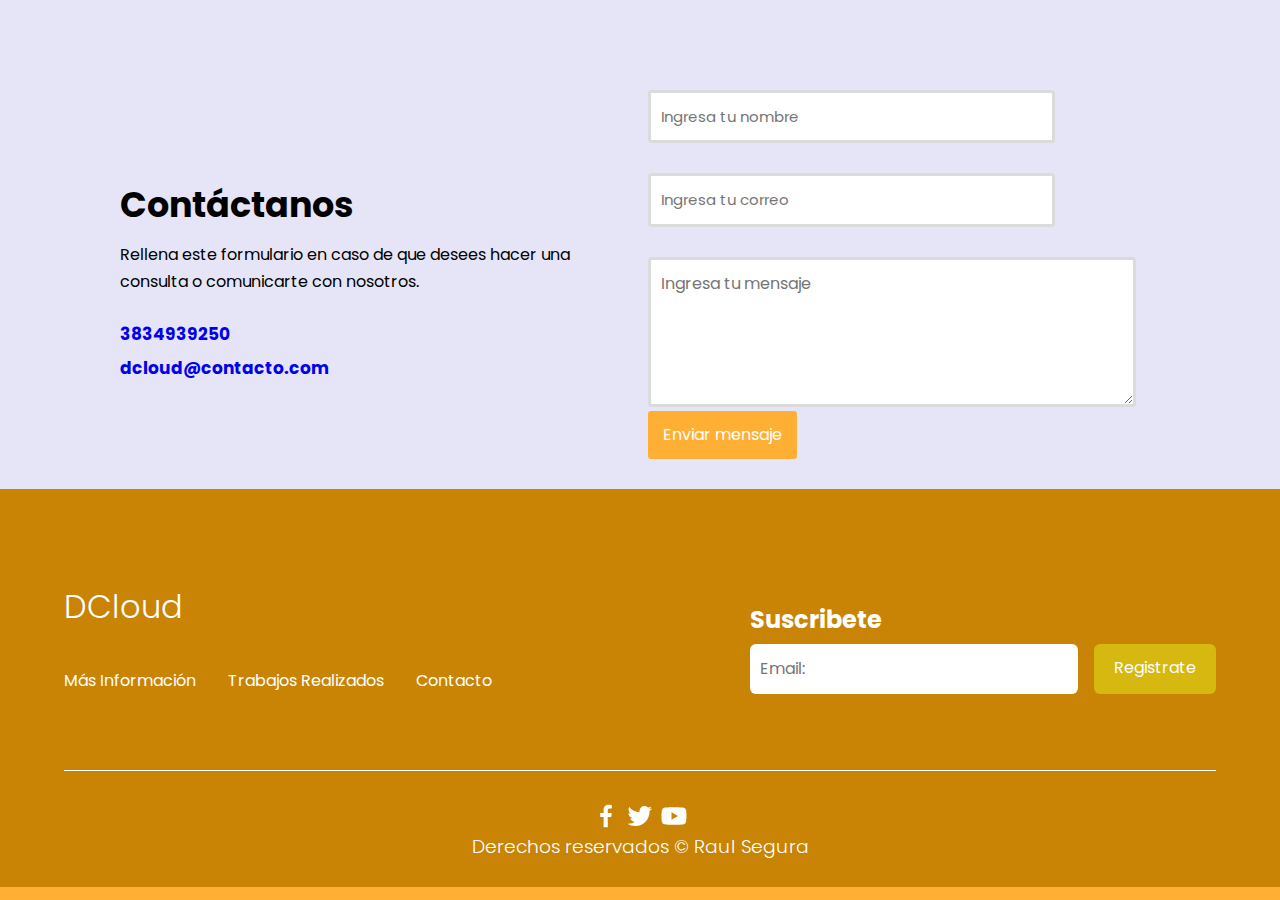
==== contacto.html @ af49370b "Subiendo archivos" ====
<!DOCTYPE html>
<html lang="en">
<head>
    <title>Contacto</title>
    <link rel="shortcut icon" href="/images/favicon-16x16.png" type="image/x-icon">
    <link rel="stylesheet" href="/css/estilos.css">
    <link rel="stylesheet" href="/css/normalize.css">
</head>
<body>
    <section class="formulario">
        <div class="contenedor-form">
            <div class="info-form">
                <h2>Contáctanos</h2>
                <p>Rellena este formulario en caso de que desees hacer una consulta o comunicarte con nosotros.</p>
                <a href="#">3834939250</a>
                <a href="#">dcloud@contacto.com</a>
            </div>
            <form action="#" autocomplete="off">
                <input type="text" name="nombre" placeholder="Ingresa tu nombre" class="campo">
                <input type="email" name="email" placeholder="Ingresa tu correo" class="campo">
                <textarea name="mensaje" placeholder="Ingresa tu mensaje"></textarea>
                <input type="submit" name="enviar" value="Enviar mensaje" class="btn-enviar">
            </form>
        </div>
    </section>

    <footer class="footer">
        <section class="footer__container container">
            <nav class="nav nav--footer">
                <h2 class="footer__title">DCloud</h2>

                <ul class="nav__link nav__link--footer">
                    <li class="nav__items">
                        <a href="informacion.html" class="nav__links">Más Información</a>
                    </li>
                    <li class="nav__items">
                        <a href="fichas.html" class="nav__links">Trabajos Realizados</a>
                    </li>
                    <li class="nav__items">
                        <a href="#" class="nav__links">Contacto</a>
                    </li>
                    
                </ul>
            </nav>

            <form class="footer__form" action="https://formspree.io/f/mknkkrkj" method="POST">
                <h2 class="footer__newsletter">Suscribete</h2>
                <div class="footer__inputs">
                    <input type="email" placeholder="Email:" class="footer__input" name="_replyto">
                    <input type="submit" value="Registrate" class="footer__submit">
                </div>
            </form>
        </section>

        <section class="footer__copy container">
            <div class="footer__social">
                <a href="#" class="footer__icons"><img src="./images/facebook.svg" class="footer__img"></a>
                <a href="#" class="footer__icons"><img src="./images/twitter.svg" class="footer__img"></a>
                <a href="#" class="footer__icons"><img src="./images/youtube.svg" class="footer__img"></a>
            </div>

            <h3 class="footer__copyright">Derechos reservados &copy; Raul Segura</h3>
        </section>
    </footer>
</body>
</html>
---- css/estilos.css ----
@import url('https://fonts.googleapis.com/css2?family=Poppins:wght@300;400;600;700&display=swap');

:root {
    --padding-container: 100px 0;
    --color-title: #001A49;
}

body {
    background-color: #FFAF33   ;
    font-family: 'Poppins', sans-serif;
}

.container {
    width: 90%;
    max-width: 1200px;
    margin: 0 auto;
    overflow: hidden;
    padding: var(--padding-container);
}

.hero {
    width: 100%;
    height: 100vh;
    min-height: 600px;
    max-height: 800px;
    position: relative;
    display: grid;
    grid-template-rows: 100px 1fr;
    color: #fff;
}

.hero::before {
    content: "";
    position: absolute;
    top: 0;
    left: 0;
    width: 100%;
    height: 100%;
    background-image: linear-gradient(180deg, #0000008c 0%, #0000008c 100%), url('../images/compuchetafondo.jfif');
    background-size: cover;
    clip-path: polygon(0 0, 100% 0, 100% 80%, 50% 95%, 0 80%);
    z-index: -1;
}


/* Nav */

.nav {
    --padding-container: 0;
    height: 100%;
    display: flex;
    align-items: center;
}

.nav__title {
    font-weight: 300;
}

.nav__link {
    margin-left: auto;
    padding: 0;
    display: grid;
    grid-auto-flow: column;
    grid-auto-columns: max-content;
    gap: 2em;
}

.nav__items {
    list-style: none;
}

.nav__links {
    color: #fff;
    text-decoration: none;
}

.nav__menu {
    margin-left: auto;
    cursor: pointer;
    display: none;
}

.nav__img {
    display: block;
    width: 30px;
}


.nav__close {
    display: var(--show, none);
}


/* Hero container */

.hero__container {
    max-width: 800px;
    --padding-container: 0;
    display: grid;
    grid-auto-rows: max-content;
    align-content: center;
    gap: 1em;
    padding-bottom: 100px;
    text-align: center;
}

.hero__title {
    font-size: 3rem;
}

.hero__paragraph {
    margin-bottom: 20px;
}

.cta {
    display: inline-block;
    background-color: #FF8301;
    justify-self: center;
    color: #fff;
    text-decoration: none;
    padding: 13px 30px;
    border-radius: 32px;
}

/* About */

.about {
    text-align: center;
}

.subtitle {
    color: var(--color-title);
    font-size: 2rem;
    margin-bottom: 25px;
}


.about__paragraph {
    line-height: 1.7;
}

.about__main {
    padding-top: 80px;
    display: grid;
    width: 90%;
    margin: 0 auto;
    gap: 1em;
    overflow: hidden;
    grid-template-columns: repeat(auto-fit, minmax(260px, auto));
}


.about__icons {
    display: grid;
    gap: 1em;
    justify-items: center;
    width: 260px;
    overflow: hidden;
    margin: 0 auto;
}

.about__icon {
    width: 40px;
}

/* Knowledge */

.knowledge {
    background-color: #e5e5f7;
    background-image: radial-gradient(#444cf7 0.5px, transparent 0.5px), radial-gradient(#444cf7 0.5px, #e5e5f7 0.5px);
    background-size: 20px 20px;
    background-position: 0 0, 10px 10px;
    overflow: hidden;
}

.knowledge__container{
    display: grid;
    grid-template-columns: 1fr 1fr;
    gap: 1em;
    align-items: center;
}

.knowledge__picture{
    max-width: 500px;
}

.knowledge__paragraph{
    line-height: 1.7;
    margin-bottom: 15px;
}

.knowledge__paragraph2{
    line-height: 1.7;
    margin-bottom: 15px;
}

.knowledge__img{
    width: 100%;
    display: block;
}

/* price */

.price{
    text-align: center;
}

.price__table{
    padding-top: 60px;
    display: flex;
    flex-wrap: wrap;
    gap: 2.5em;
    justify-content: space-evenly;
    align-items: center;
}

.price__element{
    background-color: #e5e5f7;
    text-align: center;
    border-radius: 10px;
    width: 330px;
    padding: 40px;
    --color-plan: #696871;
    --color-price: #1D293F;
    --bg-cta: #fff;
    --color-cta: #5454D4;
    --color-items: #696871;
}

.price__element--best{
    width: 370px;
    padding: 60px 40px;
    background-color: #FF7143;
    --color-plan: rgb(255 255 255 / 75%);
    --color-price: #fff;
    --bg-cta: #9F3919;
    --color-cta: #FFF;
    --color-items: #fff;
}


.price__name{
    color: var(--color-plan);
    margin-bottom: 15px;
    font-weight: 600;
}

.price__price{
    text-align: center;
    font-size: 2.5rem;
    color: var(--color-price);
}

.price__items{
    margin-top: 35px;
    display: grid;
    gap: 1em;
    font-weight: 300;
    font-size: 1.2rem;
    margin-bottom: 50px;
    color: var(--color-items);
}

.price__cta{
    display: block;
    padding: 20px 0;
    border-radius: 10px;
    text-decoration: none;
    background-color: var(--bg-cta);
    font-weight: 600;
    color: var(--color-cta);
    box-shadow: 0 0 1px rgba(0, 0, 0, .5);
}

/* Testimony */

.testimony{
    background-color: #e5e5f7;
}

.testimony__container{
    display: grid;
    grid-template-columns: 50px 1fr 50px;
    gap: 1em;
    align-items: center;
}

.testimony__body{
    display: grid;
    grid-template-columns: 1fr max-content;
    justify-content: space-between;
    align-items: center;
    gap: 2em;
    grid-column: 2/3;
    grid-row: 1/2;
    opacity: 0;
    pointer-events: none;
}


.testimony__body--show{
    pointer-events: unset;
    opacity: 1;
    transition: opacity 1.5s ease-in-out;
}

.testimony__img{
    width: 250px;
    height: 250px;
    border-radius: 50%;
    object-fit: cover;
    object-position: 50% 30%;
}

.testimony__texts{
    max-width: 700px;
}

.testimony__course{
    background-color: royalblue;
    color: #fff;
    display: inline-block;
    padding: 5px;
}

.testimony__arrow{
    width: 90%;
    cursor: pointer;
}

/*Contacto*/

.formulario{
    background-color: #e5e5f7;
    background-image: radial-gradient(#444cf7 0.5px, transparent 0.5px), radial-gradient(#444cf7 0.5px, #e5e5f7 0.5px);
    background-size: 20px 20px;
    background-position: 0 0, 10px 10px;
    overflow: hidden;
}

.contenedor-form{
    width: 100%;
    max-width: 1100px;
    margin: auto;
    display: flex;
    grid-template-columns: repeat(2,1fr);
    grid-gap: 50xp;
    margin-top: 90px;
    display: grid;
    gap: 1em;
    align-items: center;
}

.contenedor-form h2{
    margin-left: 30px;
    margin-bottom: 15px;
    font-size: 35px;
}

.contenedor-form p{
    line-height: 1.7;
    margin-bottom: 15px;
    margin-bottom: 30px;
    margin-left: 30px;
}

.contenedor-form a{
    font-size: 17px;
    display: inline-block;
    text-decoration: none;
    width: 100%;
    margin-bottom: 15px;
    font-weight: 700;
    margin-left: 30px;
}

.contenedor-form form .campo, textarea{
    width: 75%;
    padding: 15px 10px;
    font-size: 15px;
    border: solid #dbdbdb ;
    margin-bottom: 30px;
    border-radius: 3px;
    outline: 0px;
}

.contenedor-form form textarea{
    max-width: 90%;
    min-width: 90%;
    max-height: 140px;
    min-height: 150px;
}

.contenedor-form .btn-enviar{
    padding: 15px;
    font-size: 16px;
    border: none;
    outline: 0px;
    background: #FFAF33;
    color: #FFF;
    border-radius: 3px;
    cursor: pointer;
    transition: all 300ms ease;
    margin-bottom: 30px;
}

.contenedor-form .btn-enviar:hover{
    background: #e39403;
}

/* Footer */

.footer{
    background-color: #c98405;
}

.footer__title{
    font-weight: 300;
    font-size: 2rem;
    margin-bottom: 30px;
}

.footer__title, .footer__newsletter{
    color: #fff;
}


.footer__container{
    display: flex;
    justify-content: space-between;
    align-items: center;
    border-bottom: 1px solid #fff;
    padding-bottom: 60px;
}

.nav--footer{
    padding-bottom: 20px;
    display: grid;
    gap: 1em;
    grid-auto-flow: row;
    height: 100%;
}

.nav__link--footer{
    display: flex;
    margin: 0;
    margin-right: 20px;
    flex-wrap: wrap;
}

.footer__inputs{
    margin-top: 10px;
    display: flex;
    overflow: hidden;
}

.footer__input{
    background-color: #fff;
    height: 50px;
    display: block;
    padding-left: 10px;
    border-radius: 6px;
    font-size: 1rem;
    outline: none;
    border: none;
    margin-right: 16px;
}

.footer__submit{
    margin-left: auto;
    display: inline-block;
    height: 50px;
    padding: 0 20px ;
    background-color: #d6b810;
    border: none;
    font-size: 1rem;
    color: #fff;
    border-radius: 6px;
    cursor: pointer;
}

.footer__copy{
    --padding-container: 30px 0;
    text-align: center;
    color: #fff;
}

.footer__copyright{
    font-weight: 300;
}

.footer__icons{
    margin-bottom: 10px;
}

.footer__img{
    width: 30px;
}

/* Media queries */

@media (max-width:800px){
    .nav__menu{
        display: block;
    }

    .nav__link--menu{
        position: fixed;
        background-color: #000;
        top: 0;
        left: 0;
        height: 100%;
        width: 100%;
        display: flex;
        flex-direction: column;
        justify-content: space-evenly;
        align-items: center;
        z-index: 100;
        opacity: 0;
        pointer-events: none;
        transition: .7s opacity;
    }

    .nav__link--show{
        --show: block;
        opacity:1 ;
        pointer-events: unset;
    }

    .nav__close{
        position: absolute;
        top: 30px;
        right: 30px;
        width: 30px;
        cursor: pointer;
    }

    .hero__title{
        font-size: 2.5rem;
    }


    .about__main{
        gap: 2em;
    }

    .about__icons:last-of-type{
        grid-column: 1/-1;
    }


    .knowledge__container{
        grid-template-columns: 1fr;
        grid-template-rows: max-content 1fr;
        gap: 3em;
        text-align: center;
    }

    .knowledge__picture{
        grid-row: 1/2;
        justify-self: center;
    }

    .testimony__container{
        grid-template-columns: 30px 1fr 30px;
    }

    .testimony__body{
        grid-template-columns: 1fr;
        grid-template-rows: max-content max-content;
        gap: 3em;
        justify-items:center ;
    }


    .testimony__img{
        width: 200px;
        height: 200px;
        
    }

    .questions__copy{
        width: 100%;
    }

    .footer__container{
        flex-wrap: wrap;
    }

    .nav--footer{
        width: 100%;
        justify-items: center;
    }

    .nav__link--footer{
        width: 100%;
        justify-content: space-evenly;
        margin: 0;
    }

    .footer__form{
        width: 100%;
        justify-content: space-evenly;
    }

    .footer__input{
        flex: 1;
    }

}

@media (max-width:600px){
    .hero__title{
        font-size: 2rem;
    }

    .hero__paragraph{
        font-size: 1rem;
    }

    .subtitle{
        font-size: 1.8rem;
    }

    .price__element{
        width: 90%;
    }

    .price__element--best{
        width: 90%;
        /* padding: 40px; */
    }

    .price__price{
        font-size: 2rem;
    }

    .testimony{
        --padding-container: 60px 0;
    }

    .testimony__container{
        grid-template-columns: 28px 1fr 28px;
        gap: .9em;
    }

    .testimony__arrow{
        width: 100%;
    }

    .testimony__course{
        margin-top: 15px;
    }

    .questions__title{
        font-size: 1rem;
    }

    .footer__title{
        justify-self: start;
        margin-bottom: 15px;
    }

    .nav--footer{
        padding-bottom: 60px;
    }

    .nav__link--footer{
        justify-content: space-between;
    }

    .footer__inputs{
        flex-wrap: wrap;
    }

    .footer__input{
        flex-basis: 100%;
        margin: 0;
        margin-bottom: 16px;
    }

    .footer__submit{
        margin-right: auto;
        margin-left: 0;
        

        /* 
        margin:0;
        width: 100%;
        */
    }
}
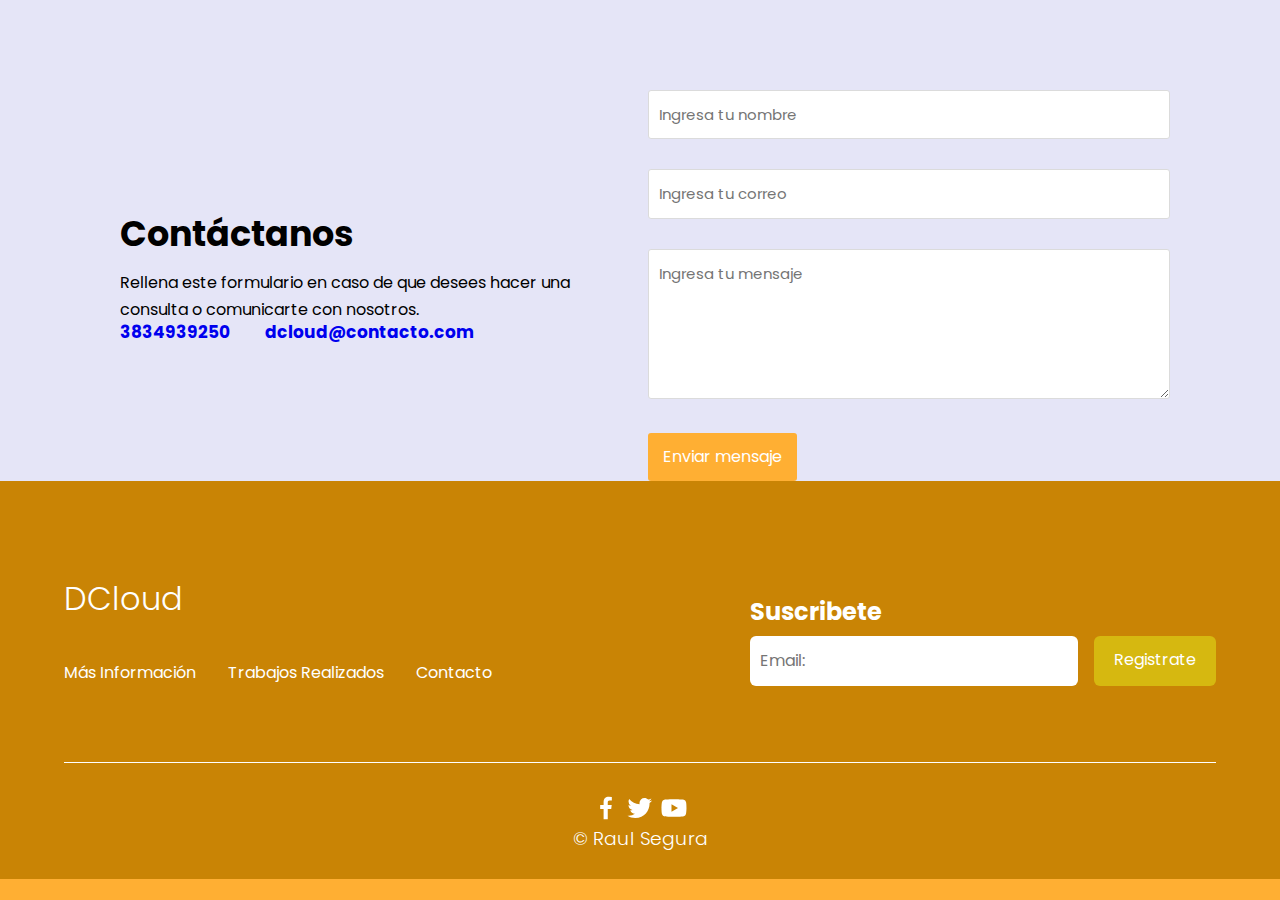
==== commit c575c6d9: "Update contacto.html" ====
--- a/contacto.html
+++ b/contacto.html
@@ -59,8 +59,8 @@
                 <a href="#" class="footer__icons"><img src="./images/youtube.svg" class="footer__img"></a>
             </div>
 
-            <h3 class="footer__copyright">Derechos reservados &copy; Raul Segura</h3>
+            <h3 class="footer__copyright">&copy; Raul Segura</h3>
         </section>
     </footer>
 </body>
-</html>+</html>
--- a/css/estilos.css
+++ b/css/estilos.css
@@ -330,7 +330,7 @@
 
 /*Contacto*/
 
-.formulario{
+.formulario {
     background-color: #e5e5f7;
     background-image: radial-gradient(#444cf7 0.5px, transparent 0.5px), radial-gradient(#444cf7 0.5px, #e5e5f7 0.5px);
     background-size: 20px 20px;
@@ -338,76 +338,68 @@
     overflow: hidden;
 }
 
-.contenedor-form{
+.contenedor-form {
     width: 100%;
     max-width: 1100px;
     margin: auto;
-    display: flex;
-    grid-template-columns: repeat(2,1fr);
-    grid-gap: 50xp;
+    display: grid;
+    grid-template-columns: 1fr 1fr;
+    gap: 1em;
+    align-items: center;
     margin-top: 90px;
-    display: grid;
-    gap: 1em;
-    align-items: center;
-}
-
-.contenedor-form h2{
+}
+
+.contenedor-form h2 {
     margin-left: 30px;
     margin-bottom: 15px;
     font-size: 35px;
 }
 
-.contenedor-form p{
+.contenedor-form p {
     line-height: 1.7;
-    margin-bottom: 15px;
-    margin-bottom: 30px;
     margin-left: 30px;
 }
 
-.contenedor-form a{
+.contenedor-form a {
     font-size: 17px;
     display: inline-block;
     text-decoration: none;
-    width: 100%;
     margin-bottom: 15px;
     font-weight: 700;
     margin-left: 30px;
 }
 
-.contenedor-form form .campo, textarea{
-    width: 75%;
+.contenedor-form form .campo, 
+.contenedor-form form textarea {
+    width: calc(100% - 20px);
     padding: 15px 10px;
     font-size: 15px;
-    border: solid #dbdbdb ;
+    border: 1px solid #dbdbdb;
     margin-bottom: 30px;
     border-radius: 3px;
-    outline: 0px;
-}
-
-.contenedor-form form textarea{
-    max-width: 90%;
-    min-width: 90%;
-    max-height: 140px;
+    outline: none;
+}
+
+.contenedor-form form textarea {
     min-height: 150px;
-}
-
-.contenedor-form .btn-enviar{
+    max-width: calc(100% - 20px);
+}
+
+.contenedor-form .btn-enviar {
     padding: 15px;
     font-size: 16px;
     border: none;
-    outline: 0px;
+    outline: none;
     background: #FFAF33;
     color: #FFF;
     border-radius: 3px;
     cursor: pointer;
-    transition: all 300ms ease;
-    margin-bottom: 30px;
-}
-
-.contenedor-form .btn-enviar:hover{
+    transition: background 0.3s ease;
+}
+
+.contenedor-form .btn-enviar:hover {
     background: #e39403;
 }
-
 /* Footer */
 
 .footer{
